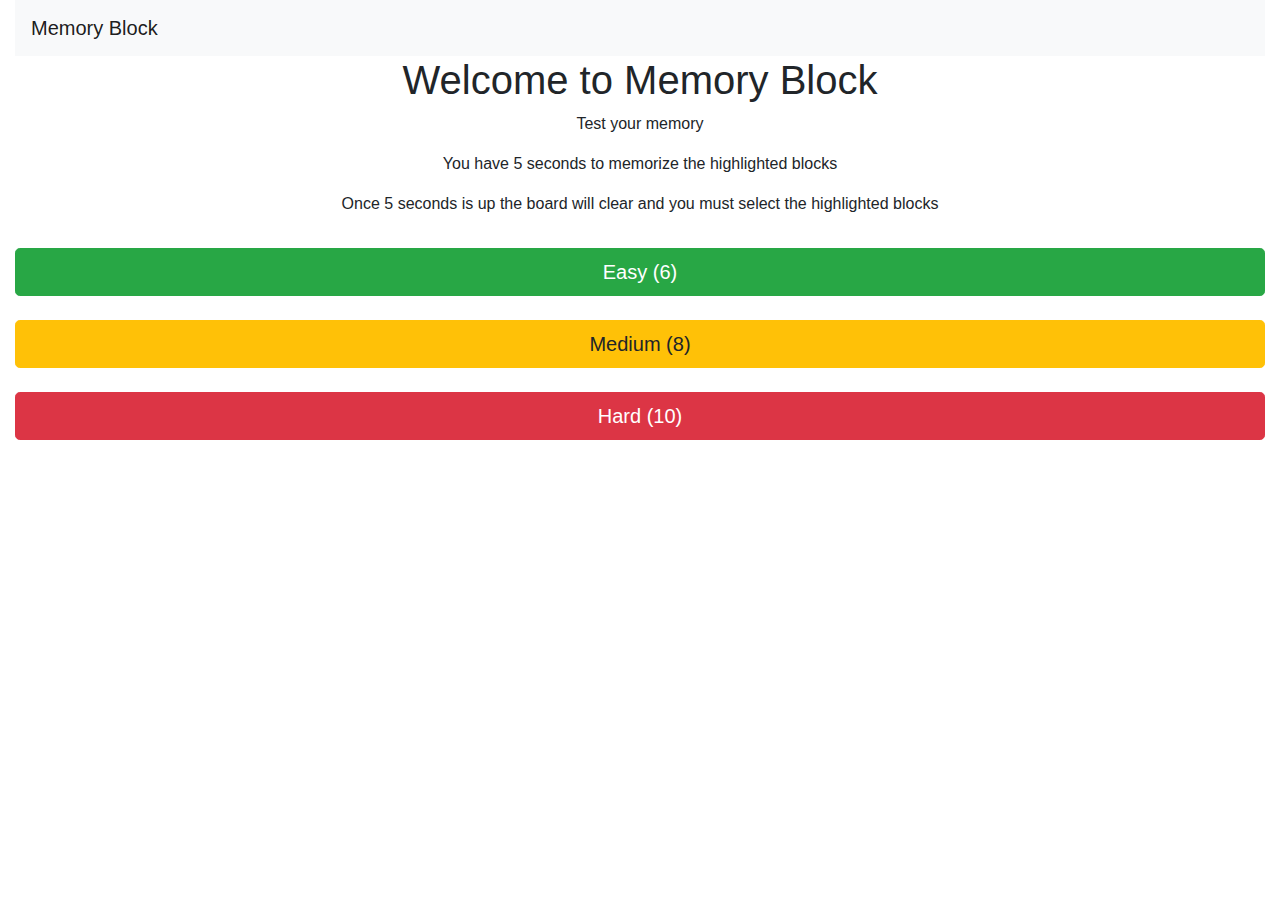
==== index.html @ 9d617a9e "initial commit" ====
<!DOCTYPE html>
<html lang="en">

<head>
    <meta charset="UTF-8">
    <meta name="viewport" content="width=device-width, initial-scale=1.0">
    <meta http-equiv="X-UA-Compatible" content="ie=edge">
    <title>Memory Block</title>
    <link rel="stylesheet" href="https://stackpath.bootstrapcdn.com/bootstrap/4.3.1/css/bootstrap.min.css" integrity="sha384-ggOyR0iXCbMQv3Xipma34MD+dH/1fQ784/j6cY/iJTQUOhcWr7x9JvoRxT2MZw1T" crossorigin="anonymous">
    <link rel="stylesheet" href="assets/css/style.css" type="text/css" />
</head>

<body>
    <div class="container-fluid">
        <nav class="navbar navbar-light bg-light">
            <span class="navbar-brand mb-0 h1">Memory Block</span>
        </nav>


        <div class="row">
            <div class="col">
                <h1 class="center">Welcome to Memory Block</h1>
            </div>
        </div>
        <div class="row">
            <div class="col">
                <p class="center">Test your memory</p>
                <p class="center">You have 5 seconds to memorize the highlighted blocks</p>
                <p class="center">Once 5 seconds is up the board will clear and you must select the highlighted blocks</p>
            </div>
        </div>
        <div class="row">
            <div class="col">
                <p class="center"></p>
            </div>
        </div>

        <div class="row">
            <div class="col">
                <a href="easy.html" class="btn btn-success btn-lg btn-block center-btn" id="easy-btn">Easy (6)</a>
            </div>
        </div>
        </br>
        <div class="row">
            <div class="col">
                <a href="medium.html" class="btn btn-warning btn-lg btn-block center-btn" id="medium-btn">Medium (8)</a>
            </div>
        </div>
        </br>
        <div class="row">
            <div class="col">
                <a href="hard.html" class="btn btn-danger btn-lg btn-block center-btn" id="hard-btn">Hard (10)</a>
            </div>
        </div>
    </div>

    <script src="https://code.jquery.com/jquery-3.3.1.slim.min.js" integrity="sha384-q8i/X+965DzO0rT7abK41JStQIAqVgRVzpbzo5smXKp4YfRvH+8abtTE1Pi6jizo" crossorigin="anonymous"></script>
    <script src="https://cdnjs.cloudflare.com/ajax/libs/popper.js/1.14.7/umd/popper.min.js" integrity="sha384-UO2eT0CpHqdSJQ6hJty5KVphtPhzWj9WO1clHTMGa3JDZwrnQq4sF86dIHNDz0W1" crossorigin="anonymous"></script>
    <script src="https://stackpath.bootstrapcdn.com/bootstrap/4.3.1/js/bootstrap.min.js" integrity="sha384-JjSmVgyd0p3pXB1rRibZUAYoIIy6OrQ6VrjIEaFf/nJGzIxFDsf4x0xIM+B07jRM" crossorigin="anonymous"></script>
    <script type="text/javascript" src="assets/js/scripts.js"></script>
</body>

</html>
---- assets/css/style.css ----
*{
  padding: 0;
  margin: 0;
  box-sizing: border-box;
}

.center{
    text-align: center;
}

.board{
  width:80vw;
  margin: auto;
}

.tiles{
  background-color: lightblue;
  height:80px;
  border-radius: 5px;
  margin:1px;
}

.btn-right{
  padding-right:10vw;
  float:right;
}

#btn,
#play-btn{
  width:27vw;
}

.green{
  background-color: green;
}

.modal-dialog{
  padding-top:200px;
}
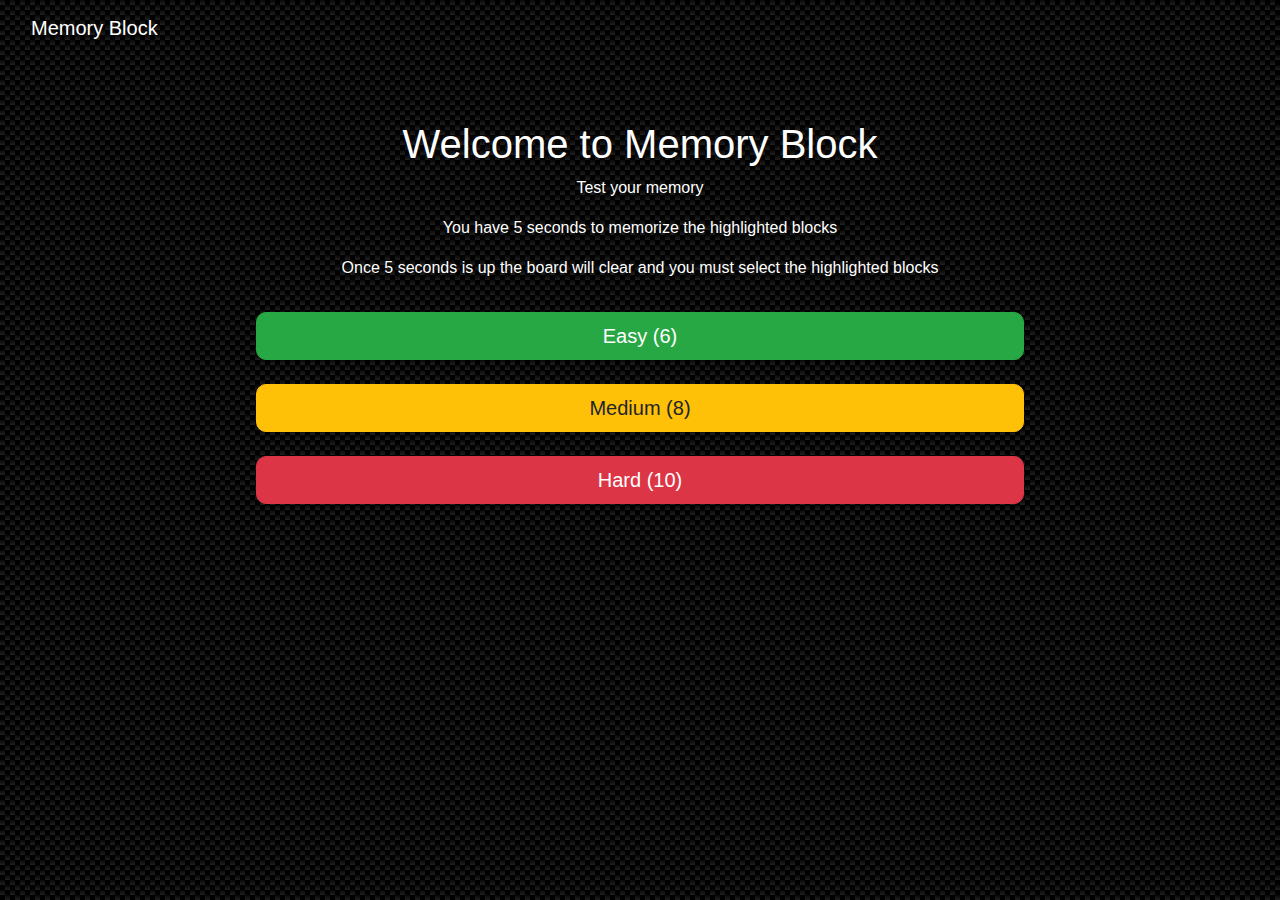
==== commit d6e6d0eb: "edit colors and add in button functions" ====
--- a/index.html
+++ b/index.html
@@ -12,11 +12,11 @@
 
 <body>
     <div class="container-fluid">
-        <nav class="navbar navbar-light bg-light">
-            <span class="navbar-brand mb-0 h1">Memory Block</span>
+        <nav class="navbar navbar-dark bg-dark">
+            <a class="navbar-brand" href="index.html">Memory Block</a>
         </nav>
 
-
+<div class="main jumbotron">
         <div class="row">
             <div class="col">
                 <h1 class="center">Welcome to Memory Block</h1>
@@ -53,7 +53,7 @@
             </div>
         </div>
     </div>
-
+</div>
     <script src="https://code.jquery.com/jquery-3.3.1.slim.min.js" integrity="sha384-q8i/X+965DzO0rT7abK41JStQIAqVgRVzpbzo5smXKp4YfRvH+8abtTE1Pi6jizo" crossorigin="anonymous"></script>
     <script src="https://cdnjs.cloudflare.com/ajax/libs/popper.js/1.14.7/umd/popper.min.js" integrity="sha384-UO2eT0CpHqdSJQ6hJty5KVphtPhzWj9WO1clHTMGa3JDZwrnQq4sF86dIHNDz0W1" crossorigin="anonymous"></script>
     <script src="https://stackpath.bootstrapcdn.com/bootstrap/4.3.1/js/bootstrap.min.js" integrity="sha384-JjSmVgyd0p3pXB1rRibZUAYoIIy6OrQ6VrjIEaFf/nJGzIxFDsf4x0xIM+B07jRM" crossorigin="anonymous"></script>
--- a/assets/css/style.css
+++ b/assets/css/style.css
@@ -1,39 +1,94 @@
-*{
+* {
   padding: 0;
   margin: 0;
   box-sizing: border-box;
 }
 
-.center{
-    text-align: center;
+body {
+  background-color: rgb(32, 32, 32);
+  background-image: linear-gradient(45deg, black 25%, transparent 25%, transparent 75%, black 75%, black), linear-gradient(45deg, black 25%, transparent 25%, transparent 75%, black 75%, black), linear-gradient(to bottom, rgb(8, 8, 8), rgb(32, 32, 32));
+  background-size: 10px 10px, 10px 10px, 10px 5px;
+  background-position: 0px 0px, 5px 5px, 0px 0px;
 }
 
-.board{
-  width:80vw;
-  margin: auto;
+h1,h2, p{
+  color:white;
 }
 
-.tiles{
-  background-color: lightblue;
-  height:80px;
-  border-radius: 5px;
-  margin:1px;
+.navbar-dark{
+  background-color: rgba(0,0,0,0)!important;
 }
 
-.btn-right{
-  padding-right:10vw;
-  float:right;
+.center {
+  text-align: center;
+}
+
+.main{
+  background-color: rgba(0,0,0,0);
+}
+
+.btn-lg{
+  width:60vw;
+  margin:auto;
+  border-radius: 10px;
+}
+
+.board {
+  width: 80vw;
+  height:calc(72vh + 18px);
+  margin: auto;
+  border:5px solid white;
+}
+
+.block {
+  background-color: rgba(255,255,255,0.5);
+  height: 18vh;
+  border-radius: 10px;
+  margin: 1px;
+}
+
+.btn-right {
+  margin-right: 10vw; 
+  float: right;
 }
 
 #btn,
-#play-btn{
-  width:27vw;
+#play-btn {
+  width: 27vw;
+  border-radius: 10px;
+  background-color: white;
+  color:black;
 }
 
-.green{
-  background-color: green;
+.blue{
+  background-color: blue;
+  transform: rotateY(-0deg);
+  transition: transform 0.8s;
 }
 
-.modal-dialog{
-  padding-top:200px;
+.green {
+  background-color: green;
+  transform: rotateY(180deg);
+  transition: transform 0.8s;
+}
+
+.modal-dialog {
+  padding-top: 200px;
+}
+
+.modal-content{
+  background-color: rgba(255,255,255,0.87);
+  border-radius: 10px;
+}
+
+#modal-head{
+  margin:auto;
+}
+
+.modal-text{
+  text-align: center;
+}
+
+.modal-footer{
+  margin: auto;
 }